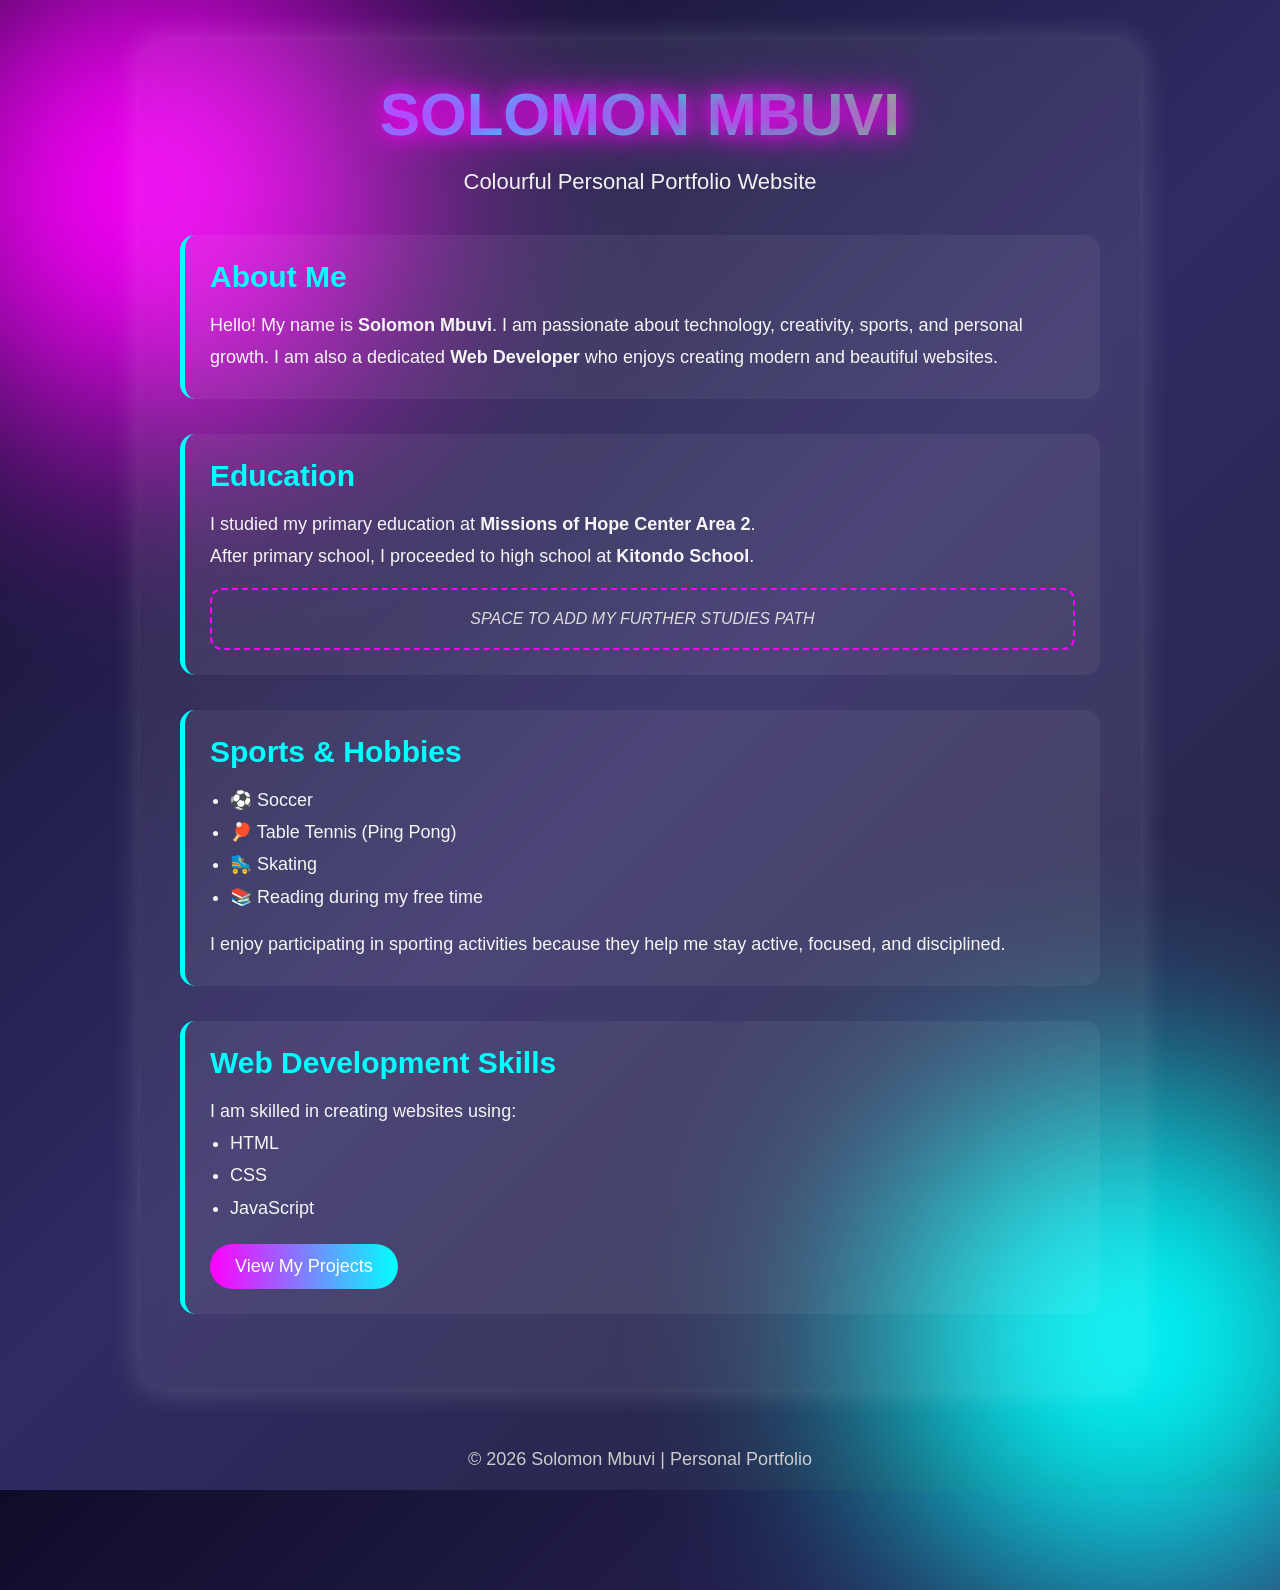
==== solomon.html @ 0a496d34 "Add files via upload" ====
<!DOCTYPE html>
<html lang="en">
<head>
  <meta charset="UTF-8" />
  <meta name="viewport" content="width=device-width, initial-scale=1.0"/>
  <title>Solomon Mbuvi Portfolio</title>

  <style>
    *{
      margin:0;
      padding:0;
      box-sizing:border-box;
      font-family: Arial, Helvetica, sans-serif;
    }

    body{
      min-height:100vh;
      background: linear-gradient(
        135deg,
        #0f0c29,
        #302b63,
        #24243e
      );
      overflow-x:hidden;
      color:white;
      position:relative;
    }

    /* Animated glowing background */
    body::before,
    body::after{
      content:"";
      position:absolute;
      width:500px;
      height:500px;
      border-radius:50%;
      filter: blur(120px);
      animation: moveLights 10s infinite alternate;
      z-index:-1;
    }

    body::before{
      background:#ff00ff;
      top:-100px;
      left:-100px;
    }

    body::after{
      background:#00ffff;
      bottom:-100px;
      right:-100px;
    }

    @keyframes moveLights{
      0%{
        transform: translate(0,0) scale(1);
      }
      100%{
        transform: translate(100px,50px) scale(1.2);
      }
    }

    .container{
      width:90%;
      max-width:1000px;
      margin:40px auto;
      padding:40px;
      background: rgba(255,255,255,0.08);
      border-radius:20px;
      backdrop-filter: blur(10px);
      box-shadow:0 0 30px rgba(255,255,255,0.2);
    }

    .title{
      text-align:center;
      font-size:60px;
      font-weight:bold;
      margin-bottom:20px;
      background: linear-gradient(90deg, #ff00ff, #00ffff, #00ff99, #ffff00);
      -webkit-background-clip:text;
      -webkit-text-fill-color:transparent;
      animation: glow 3s infinite alternate;
    }

    @keyframes glow{
      from{
        text-shadow:0 0 10px #ff00ff;
      }
      to{
        text-shadow:0 0 30px #00ffff;
      }
    }

    .subtitle{
      text-align:center;
      font-size:22px;
      margin-bottom:40px;
      color:#f1f1f1;
    }

    .section{
      margin-bottom:35px;
      padding:25px;
      border-left:5px solid #00ffff;
      background: rgba(255,255,255,0.05);
      border-radius:15px;
      transition:0.4s;
    }

    .section:hover{
      transform: translateY(-5px);
      box-shadow:0 0 20px rgba(0,255,255,0.5);
    }

    .section h2{
      font-size:30px;
      margin-bottom:15px;
      color:#00ffff;
    }

    .section p,
    .section li{
      font-size:18px;
      line-height:1.8;
      color:#f5f5f5;
    }

    ul{
      margin-left:20px;
    }

    .future-study{
      border:2px dashed #ff00ff;
      padding:20px;
      margin-top:15px;
      border-radius:12px;
      color:#ddd;
      font-style:italic;
      text-align:center;
    }

    .btn{
      display:inline-block;
      margin-top:20px;
      padding:12px 25px;
      border:none;
      border-radius:30px;
      background: linear-gradient(90deg,#ff00ff,#00ffff);
      color:white;
      font-size:18px;
      cursor:pointer;
      transition:0.4s;
      text-decoration:none;
    }

    .btn:hover{
      transform:scale(1.1);
      box-shadow:0 0 20px #00ffff;
    }

    footer{
      text-align:center;
      padding:20px;
      font-size:18px;
      color:#ccc;
    }

    @media(max-width:768px){
      .title{
        font-size:40px;
      }

      .section h2{
        font-size:24px;
      }
    }
  </style>
</head>

<body>

  <div class="container">

    <h1 class="title">SOLOMON MBUVI</h1>

    <p class="subtitle">
      Colourful Personal Portfolio Website
    </p>

    <div class="section">
      <h2>About Me</h2>
      <p>
        Hello! My name is <strong>Solomon Mbuvi</strong>. 
        I am passionate about technology, creativity, sports, and personal growth. 
        I am also a dedicated <strong>Web Developer</strong> who enjoys creating modern and beautiful websites.
      </p>
    </div>

    <div class="section">
      <h2>Education</h2>
      <p>
        I studied my primary education at 
        <strong>Missions of Hope Center Area 2</strong>.
      </p>

      <p>
        After primary school, I proceeded to high school at 
        <strong>Kitondo School</strong>.
      </p>

      <div class="future-study">
        SPACE TO ADD MY FURTHER STUDIES PATH
      </div>
    </div>

    <div class="section">
      <h2>Sports & Hobbies</h2>

      <ul>
        <li>⚽ Soccer</li>
        <li>🏓 Table Tennis (Ping Pong)</li>
        <li>🛼 Skating</li>
        <li>📚 Reading during my free time</li>
      </ul>

      <p style="margin-top:15px;">
        I enjoy participating in sporting activities because they help me stay active, focused, and disciplined.
      </p>
    </div>

    <div class="section">
      <h2>Web Development Skills</h2>

      <p>
        I am skilled in creating websites using:
      </p>

      <ul>
        <li>HTML</li>
        <li>CSS</li>
        <li>JavaScript</li>
      </ul>

      <a href="#" class="btn">View My Projects</a>
    </div>

  </div>

  <footer>
    © 2026 Solomon Mbuvi | Personal Portfolio
  </footer>

  <script>
    // Simple glowing text animation
    const title = document.querySelector('.title');

    const colors = [
      '#ff00ff',
      '#00ffff',
      '#00ff99',
      '#ffff00',
      '#ff6600'
    ];

    let index = 0;

    setInterval(() => {
      title.style.textShadow = `
        0 0 20px ${colors[index]},
        0 0 40px ${colors[index]}
      `;

      index = (index + 1) % colors.length;
    }, 1000);
  </script>

</body>
</html>
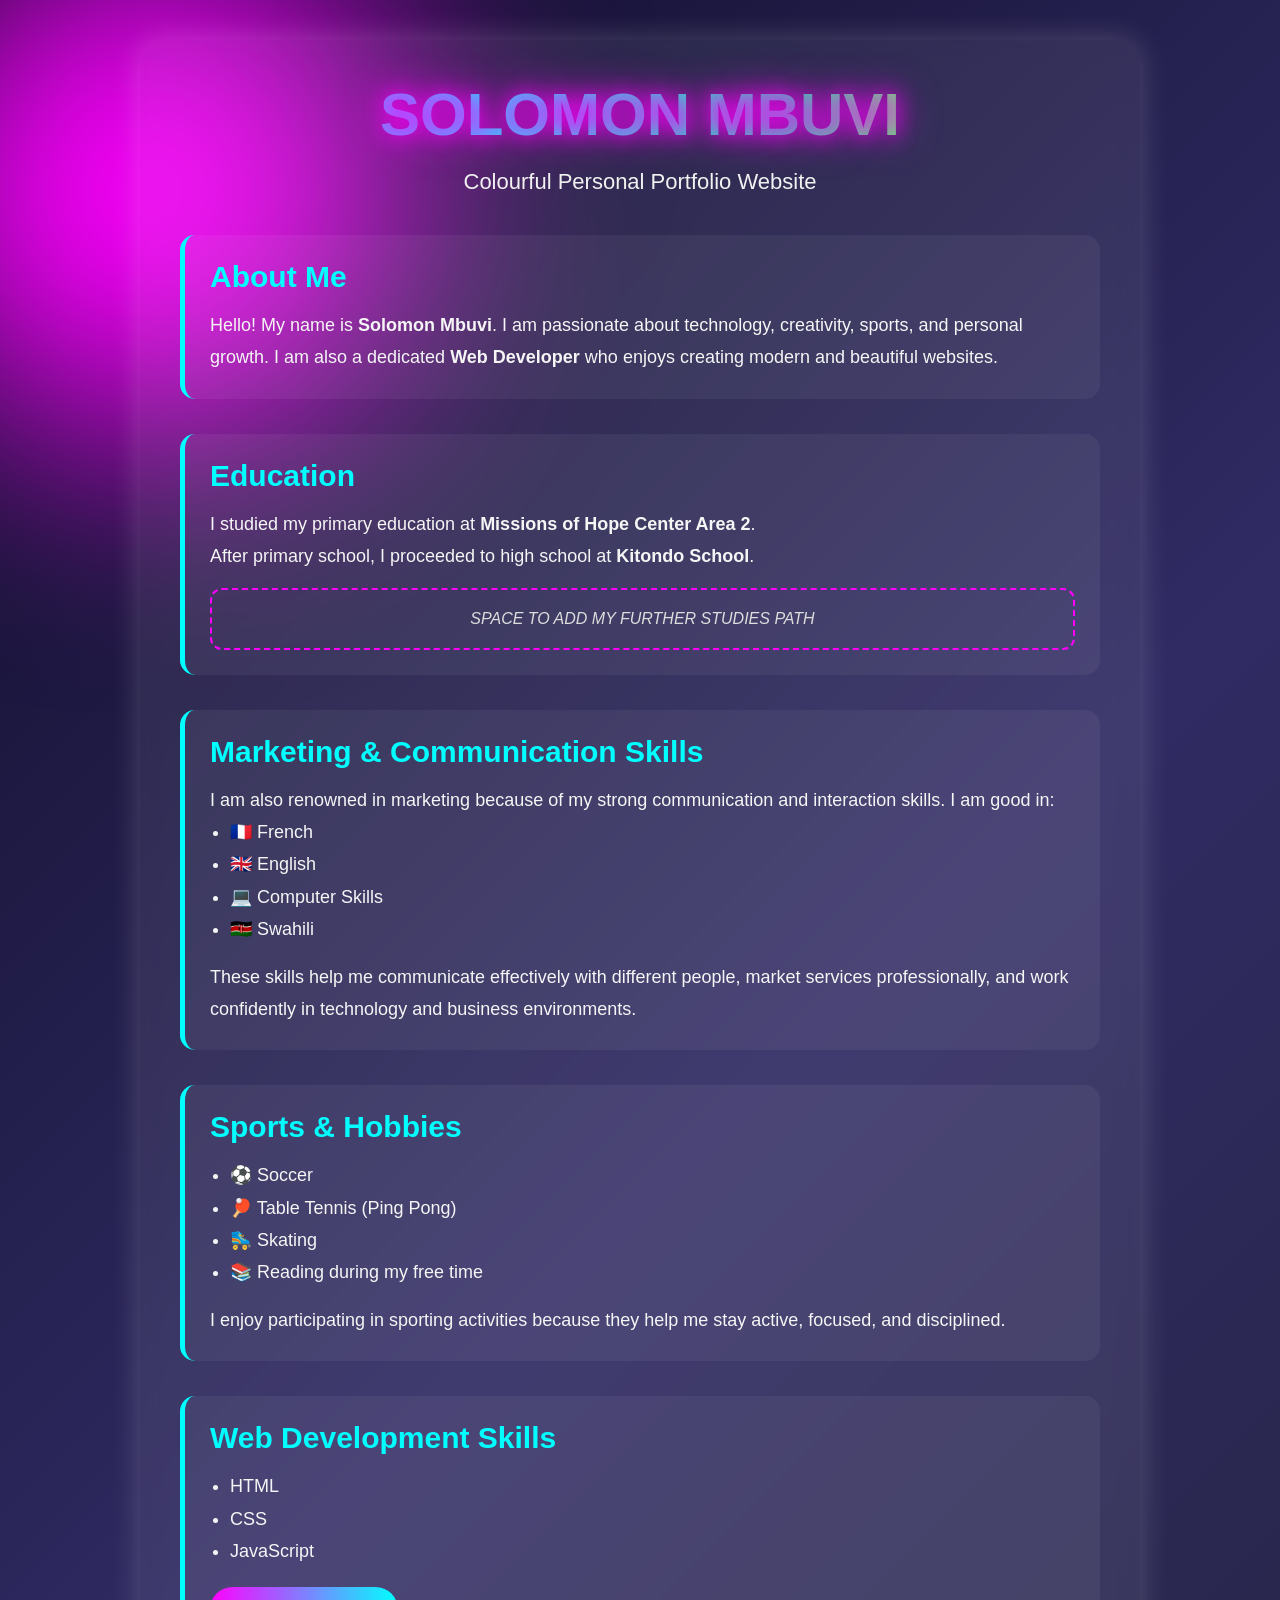
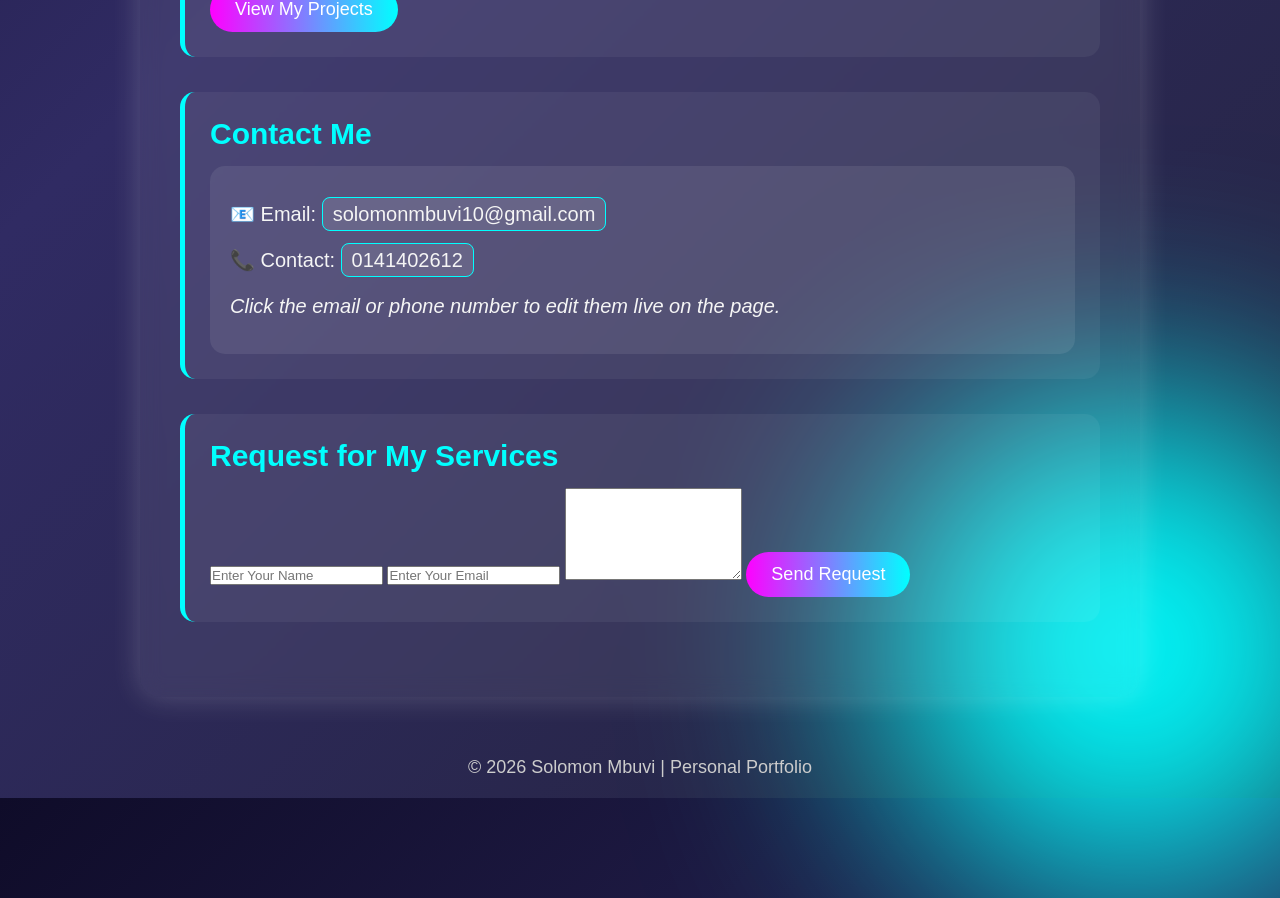
==== commit 5f191552: "Add files via upload" ====
--- a/solomon.html
+++ b/solomon.html
@@ -6,6 +6,21 @@
   <title>Solomon Mbuvi Portfolio</title>
 
   <style>
+    #email,
+#phone{
+  padding:5px 10px;
+  border-radius:8px;
+  background:rgba(255,255,255,0.1);
+  border:1px solid #00ffff;
+  outline:none;
+  transition:0.3s;
+}
+
+#email:focus,
+#phone:focus{
+  background:rgba(0,255,255,0.15);
+  box-shadow:0 0 10px #00ffff;
+}
     *{
       margin:0;
       padding:0;
@@ -26,7 +41,7 @@
       position:relative;
     }
 
-    /* Animated glowing background */
+    /* Animated glowing lights */
     body::before,
     body::after{
       content:"";
@@ -137,6 +152,24 @@
       color:#ddd;
       font-style:italic;
       text-align:center;
+    }
+
+    .contact-box{
+      background: rgba(255,255,255,0.08);
+      padding:20px;
+      border-radius:15px;
+      margin-top:15px;
+    }
+
+    .contact-box p{
+      margin:10px 0;
+      font-size:20px;
+    }
+
+    .editable-note{
+      margin-top:15px;
+      color:#ffff99;
+      font-style:italic;
     }
 
     .btn{
@@ -189,22 +222,24 @@
 
     <div class="section">
       <h2>About Me</h2>
+
       <p>
-        Hello! My name is <strong>Solomon Mbuvi</strong>. 
-        I am passionate about technology, creativity, sports, and personal growth. 
+        Hello! My name is <strong>Solomon Mbuvi</strong>.
+        I am passionate about technology, creativity, sports, and personal growth.
         I am also a dedicated <strong>Web Developer</strong> who enjoys creating modern and beautiful websites.
       </p>
     </div>
 
     <div class="section">
       <h2>Education</h2>
+
       <p>
-        I studied my primary education at 
+        I studied my primary education at
         <strong>Missions of Hope Center Area 2</strong>.
       </p>
 
       <p>
-        After primary school, I proceeded to high school at 
+        After primary school, I proceeded to high school at
         <strong>Kitondo School</strong>.
       </p>
 
@@ -212,6 +247,28 @@
         SPACE TO ADD MY FURTHER STUDIES PATH
       </div>
     </div>
+    <!-- MARKETING & LANGUAGE SKILLS SECTION -->
+<div class="section">
+  <h2>Marketing & Communication Skills</h2>
+
+  <p>
+    I am also renowned in marketing because of my strong communication
+    and interaction skills. I am good in:
+  </p>
+
+  <ul>
+    <li>🇫🇷 French</li>
+    <li>🇬🇧 English</li>
+    <li>💻 Computer Skills</li>
+    <li>🇰🇪 Swahili</li>
+  </ul>
+
+  <p style="margin-top:15px;">
+    These skills help me communicate effectively with different people,
+    market services professionally, and work confidently in technology
+    and business environments.
+  </p>
+</div>
 
     <div class="section">
       <h2>Sports & Hobbies</h2>
@@ -231,10 +288,6 @@
     <div class="section">
       <h2>Web Development Skills</h2>
 
-      <p>
-        I am skilled in creating websites using:
-      </p>
-
       <ul>
         <li>HTML</li>
         <li>CSS</li>
@@ -243,6 +296,59 @@
 
       <a href="#" class="btn">View My Projects</a>
     </div>
+    <!-- CONTACT SECTION -->
+<div class="section">
+  <h2>Contact Me</h2>
+
+  <div class="contact-box">
+
+    <p>
+      📧 Email:
+      <span id="email" contenteditable="true">
+        solomonmbuvi10@gmail.com
+      </span>
+    </p>
+
+    <p>
+      📞 Contact:
+      <span id="phone" contenteditable="true">
+        0141402612
+      </span>
+    </p>
+
+    <p class="editable-note">
+      Click the email or phone number to edit them live on the page.
+    </p>
+
+  </div>
+</div>
+
+<!-- SERVICE REQUEST SECTION -->
+<div class="section">
+  <h2>Request for My Services</h2>
+
+  <form class="service-form">
+
+    <input type="text" placeholder="Enter Your Name" required>
+
+    <input type="email" placeholder="Enter Your Email" required>
+
+    <textarea 
+      placeholder="Type the service you need here..."
+      rows="6"
+      required>
+    </textarea>
+
+    <button type="submit" class="btn">
+      Send Request
+    </button>
+
+  </form>
+</div>
+  
+
+      </div>
+    </div>
 
   </div>
 
@@ -251,7 +357,7 @@
   </footer>
 
   <script>
-    // Simple glowing text animation
+    // Glowing title animation
     const title = document.querySelector('.title');
 
     const colors = [
